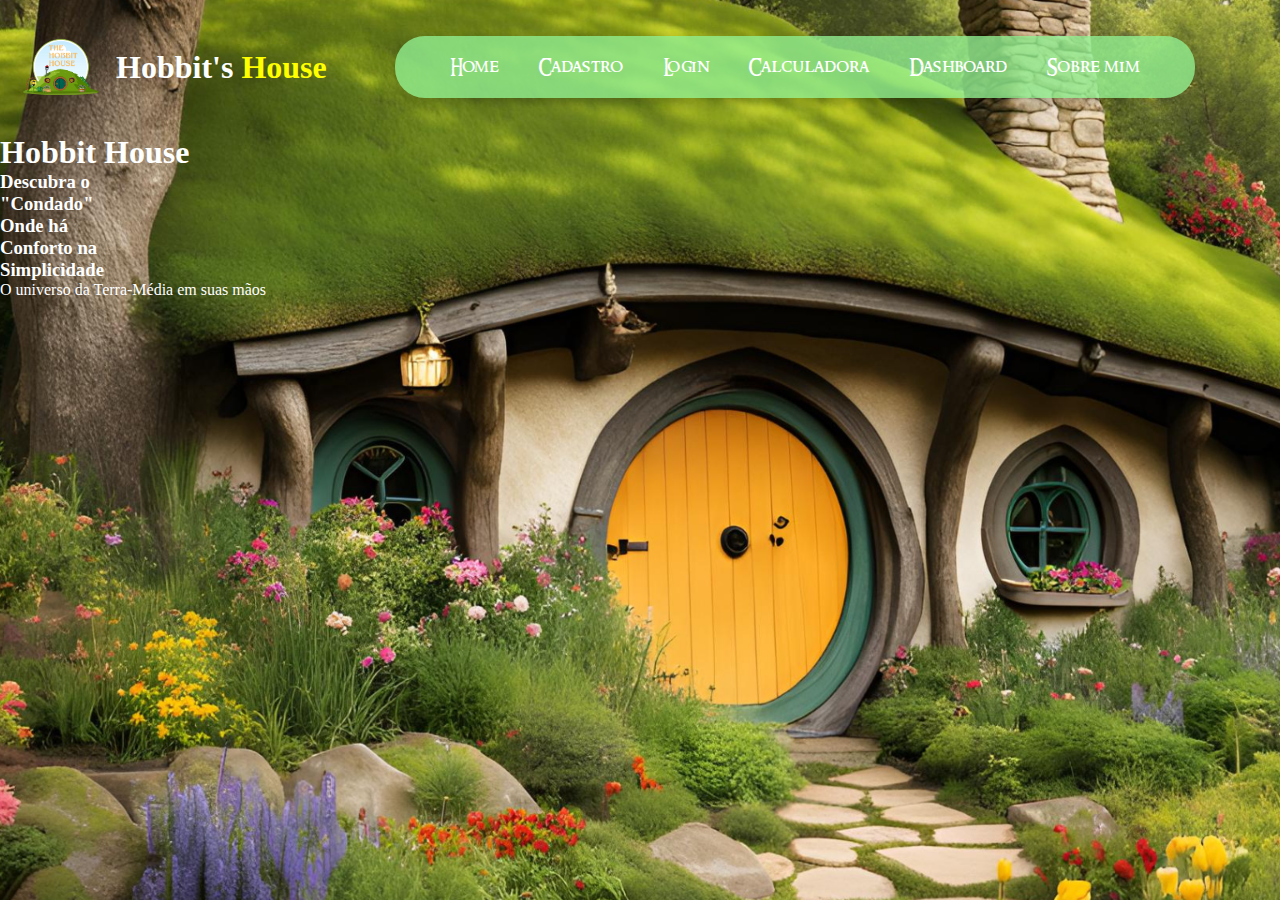
==== Site/Homepage/index.html @ 308a2e96 "Criação pastas-cadastro,calculadora,dashboard,login, sobremim-paginas html interligadas- estrutura b" ====
<!DOCTYPE html>
<html lang="en">

<head>
    <meta charset="UTF-8">
    <meta name="viewport" content="width=device-width, initial-scale=1.0">
    <title>Homepage</title>
    <link rel="stylesheet" href="index.css">
</head>

<body>
    <header>
     
            <div class="logo">
                <img src="imagens/logo.png" alt="Logo Hobbit's House">
                <h2>Hobbit's <span>House</span></h2>
            </div>
            <div class="menu">
                <nav>
                    <ul>
                        <li><a href="index.html">Home</a></li>
                        <li><a href="cadastro.html">Cadastro</a></li>
                        <li><a href="login.html">Login</a></li>
                        <li><a href="calculadora.html">Calculadora</a></li>
                        <li><a href="dashboard.html">Dashboard</a></li>
                        <li><a href="sobremim.html">Sobre mim</a></li>
                    </ul>
                </nav>
            </div>

    </header>
    <div class="container-home">
        <div class="container-texto">
            <h1 id="titulo">Hobbit <span id="tituloAmarelo">House</span></h1>
            <h3 id="subtitulo">Descubra o<br>"Condado"<span id="subtituloAmarelo"></span><br>Onde há<br>Conforto na<br>Simplicidade</h3>
            <p id="slogan">O universo da Terra-Média em suas mãos</p>
        </div>
    </div>
</body>

</html>
---- Site/Homepage/index.css ----
/* Estilos para o layout do header */
*{
    margin:0;
    padding:0;
    box-sizing:border-box;
}
header {
    display: flex;
    justify-content: center;
    align-items: center;
    padding: 16px;
}

body {
    color: white;
    background-image: url('imagens/fundo_home.png');
    background-size: cover; /* Faz a imagem cobrir toda a tela */
    background-position: center; /* Centraliza a imagem */
    background-attachment: fixed; /* Fixa a imagem no fundo ao rolar a página */
    background-repeat: no-repeat; /* Evita a repetição da imagem */
}
/*logo tipo da pagina */
.logo {
    display: flex;
    align-items: center;
    gap: 10px;
}

.logo img {
    width: 90px; /* Aumente para o tamanho desejado */
}

.logo h2 {
    font-size: 32px;
}

.logo h2 span {
    color: yellow;
}

/* Centralize a navbar */

.menu {
    background-color: rgba(144, 238, 144, 0.8); /* Verde folha */
    padding: 20px 40px; /* Ajusta o espaço interno */
    border-radius: 30px; /* Arredonda as bordas */
    display: flex;
    justify-content: center;
    box-shadow: 0px 4px 10px rgba(0, 0, 0, 0.2);
    max-width: 800px;
    margin: 20px auto;
    width: 70%;
}

.menu ul {
    display: flex;
    justify-content: center;
    list-style-type: none;
    gap: 15px; /* Espaçamento entre os links */
    padding: 0;
    margin: 0;
}

nav a {
    font-family: 'Ringbearer', serif;
    color: white;
    text-decoration: none;
    font-size: 18px;
    padding: 8px 12px;
    border-radius: 10px;
    transition: background-color 0.3s;
}

/*fonte do O senhor dos anéis */
@font-face {
    font-family: 'Ringbearer';
    src: url('Fonte-Ringbearer/RINGM___.TTF') format('truetype');
}
.menu a:hover {
    color: #000;
}
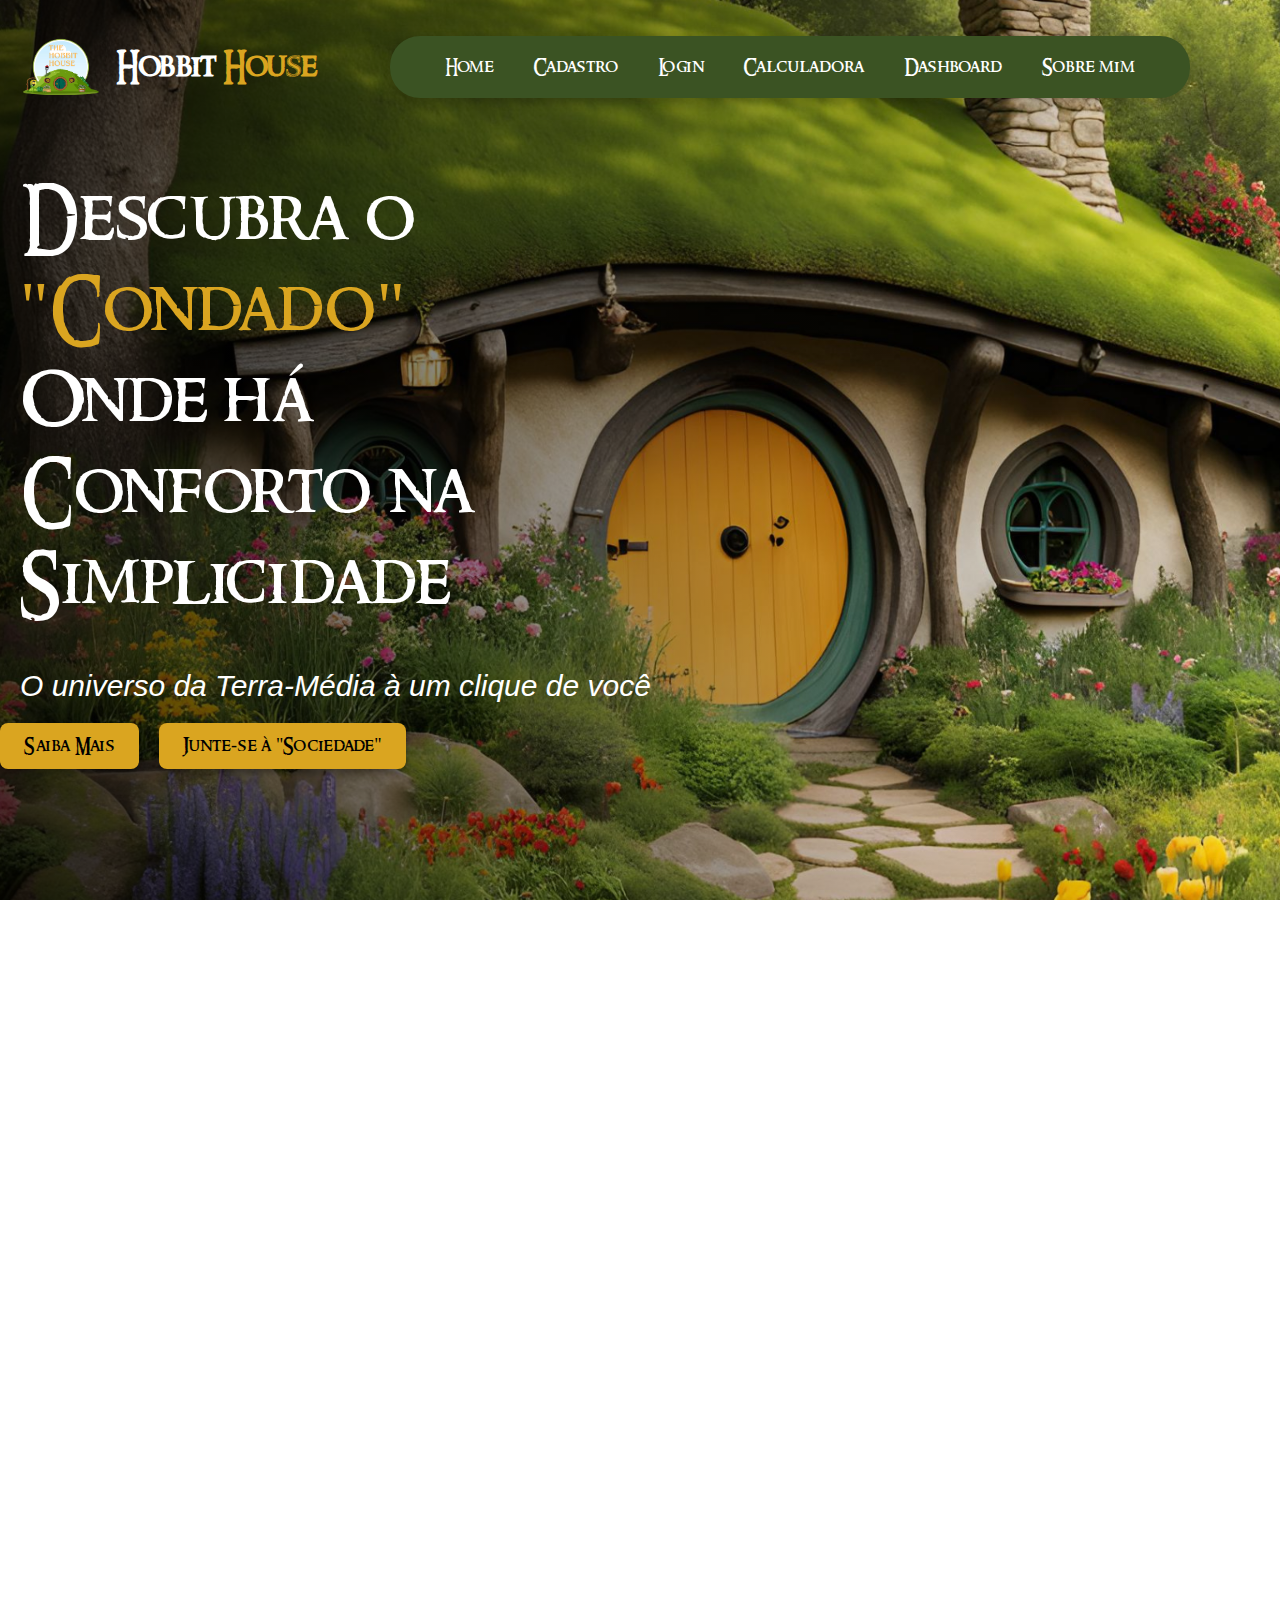
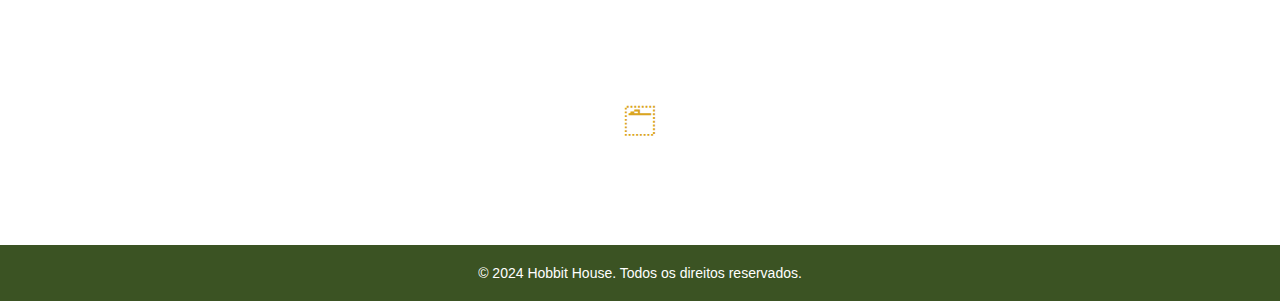
==== commit 5b550b40: "estrutura da pagina home quase finalizada-scroll da pagina aplicada, insersão de 2 botoes - titulo d" ====
--- a/Site/Homepage/index.html
+++ b/Site/Homepage/index.html
@@ -10,32 +10,63 @@
 
 <body>
     <header>
-     
-            <div class="logo">
-                <img src="imagens/logo.png" alt="Logo Hobbit's House">
-                <h2>Hobbit's <span>House</span></h2>
+        <!--logo da pagina-->
+        <div class="logo">
+            <img src="imagens/logo.png" alt="Logo Hobbit's House">
+            <h2>Hobbit <span>House</span></h2>
+        </div>
+        <!-- menu da pagina, a sua nabvar-->
+        <div class="menu">
+            <nav>
+                <ul>
+                    <li><a href="index.html">Home</a></li>
+                    <li><a href="../Cadastro/cadastro.html">Cadastro</a></li>
+                    <li><a href="../Login/login.html">Login</a></li>
+                    <li><a href="../Calculadora/calculadora.html">Calculadora</a></li>
+                    <li><a href="../Dashboard/dashboard.html">Dashboard</a></li>
+                    <li><a href="../Sobre mim/sobremim.html">Sobre mim</a></li>
+                </ul>
+            </nav>
+        </div>
+    </header>
+
+    <!--Secção de titulo da homepage-->
+    <section class="sobre">
+        <div class="container-home">
+            <div id="titulo">
+                <p>Descubra o</p>
+                <p><span class="textoDourado">"Condado"</span></p>
+                <p>Onde há</p>
+                <p>Conforto na</p>
+                <p>Simplicidade</p>
             </div>
-            <div class="menu">
-                <nav>
-                    <ul>
-                        <li><a href="index.html">Home</a></li>
-                        <li><a href="cadastro.html">Cadastro</a></li>
-                        <li><a href="login.html">Login</a></li>
-                        <li><a href="calculadora.html">Calculadora</a></li>
-                        <li><a href="dashboard.html">Dashboard</a></li>
-                        <li><a href="sobremim.html">Sobre mim</a></li>
-                    </ul>
-                </nav>
-            </div>
+            <p id="slogan">O universo da Terra-Média à um clique de você</p>
+        </div>
 
-    </header>
-    <div class="container-home">
-        <div class="container-texto">
-            <h1 id="titulo">Hobbit <span id="tituloAmarelo">House</span></h1>
-            <h3 id="subtitulo">Descubra o<br>"Condado"<span id="subtituloAmarelo"></span><br>Onde há<br>Conforto na<br>Simplicidade</h3>
-            <p id="slogan">O universo da Terra-Média em suas mãos</p>
+        <!--Botões da homepage-->
+        <div class="botoes">
+            <a href="#saibamais" class="botao">Saiba Mais</a>
+            <a href="../Cadastro/cadastro.html" class="botao">Junte-se à "Sociedade"</a>
         </div>
-    </div>
+
+        <div class="scroll-down">&#2193;</div>
+        <div style="height: 110vh;"></div>
+    </section>
+
+
+
+
+    <section id="saibamais">
+        <h2>Bem-vindo ao Condado</h2>
+        <p>Explore a Terra-Média e descubra os encantos de Hobbiton,
+            a simplicidade da vida no campo e a história que molda o destino
+            dos grandes heróis.</p>
+    </section>
+
+
+    <footer>
+        <p> &copy; 2024 Hobbit House. Todos os direitos reservados.</p>
+    </footer>
 </body>
 
-</html>
+</html>--- a/Site/Homepage/index.css
+++ b/Site/Homepage/index.css
@@ -1,10 +1,20 @@
+* {
+    margin: 0;
+    padding: 0;
+    box-sizing: border-box;
+}
 
-/* Estilos para o layout do header */
-*{
-    margin:0;
-    padding:0;
-    box-sizing:border-box;
+body {
+    font-family: Arial, sans-serif;
+    color: white;
+    background-image: linear-gradient(to right, rgba(0, 0, 0, 0.7), rgba(0, 0, 0, 0)), url('imagens/fundo_home.png');
+    background-size: cover;
+    background-position: center;
+    background-attachment: fixed;
+    background-repeat: no-repeat;
 }
+
+/* Header */
 header {
     display: flex;
     justify-content: center;
@@ -12,15 +22,7 @@
     padding: 16px;
 }
 
-body {
-    color: white;
-    background-image: url('imagens/fundo_home.png');
-    background-size: cover; /* Faz a imagem cobrir toda a tela */
-    background-position: center; /* Centraliza a imagem */
-    background-attachment: fixed; /* Fixa a imagem no fundo ao rolar a página */
-    background-repeat: no-repeat; /* Evita a repetição da imagem */
-}
-/*logo tipo da pagina */
+/* Logo */
 .logo {
     display: flex;
     align-items: center;
@@ -28,23 +30,24 @@
 }
 
 .logo img {
-    width: 90px; /* Aumente para o tamanho desejado */
+    width: 90px;
 }
 
 .logo h2 {
+    font-family: 'Ringbearer', serif;
     font-size: 32px;
+    color: white;
 }
 
 .logo h2 span {
-    color: yellow;
+    color: #DAA520;
 }
 
-/* Centralize a navbar */
-
+/* Navbar */
 .menu {
-    background-color: rgba(144, 238, 144, 0.8); /* Verde folha */
-    padding: 20px 40px; /* Ajusta o espaço interno */
-    border-radius: 30px; /* Arredonda as bordas */
+    background-color: #3B5323;
+    padding: 20px 40px;
+    border-radius: 30px;
     display: flex;
     justify-content: center;
     box-shadow: 0px 4px 10px rgba(0, 0, 0, 0.2);
@@ -57,7 +60,7 @@
     display: flex;
     justify-content: center;
     list-style-type: none;
-    gap: 15px; /* Espaçamento entre os links */
+    gap: 15px;
     padding: 0;
     margin: 0;
 }
@@ -72,11 +75,125 @@
     transition: background-color 0.3s;
 }
 
-/*fonte do O senhor dos anéis */
+/* Fonte do O Senhor dos Anéis */
 @font-face {
     font-family: 'Ringbearer';
     src: url('Fonte-Ringbearer/RINGM___.TTF') format('truetype');
 }
+
 .menu a:hover {
+    color: #DAA520;
+}
+
+/* Seção de Título */
+#titulo {
+    font-family: 'Ringbearer', serif;
+    font-size: 70px;
+    line-height: 1.3;
+    color: white;
+    text-align: left;
+    margin: 40px 20px;
+}
+
+.textoDourado {
+    color: #DAA520;
+}
+
+/* Slogan */
+#slogan {
+    text-align: left;
+    font-size: 30px;
+    color: #FFFFFF;
+    margin: 20px 20px;
+    font-style: italic;
+}
+
+/* Botões */
+.botoes {
+    display: flex;
+    gap: 20px;
+    margin-top: 20px;
+    width: fit-content;
+}
+
+.botao {
+    font-family: 'Ringbearer', serif;
+    background-color: #DAA520;
     color: #000;
+    padding: 12px 24px;
+    border-radius: 8px;
+    text-decoration: none;
+    font-size: 18px;
+    transition: background-color 0.3s, transform 0.2s;
+    box-shadow: 0px 4px 6px rgba(0, 0, 0, 0.3);
 }
+
+.botao:hover {
+    background-color: #FFD700;
+    transform: scale(1.05);
+}
+
+/* Seção sobre */
+.sobre {
+    position: relative;
+}
+
+/* Seta de Scroll */
+.scroll-down {
+    font-size: 30px;
+    color: #DAA520;
+    text-align: center;
+    position: absolute;
+    bottom: 20px;
+    left: 50%;
+    transform: translateX(-50%); /* Correção aqui */
+    cursor: pointer;
+    animation: bounce 1.5s infinite;
+}
+
+/* Animação de Bounce */
+@keyframes bounce {
+    0%, 100% {
+        transform: translateY(0) translateX(-50%);
+    }
+    50% {
+        transform: translateY(10px) translateX(-50%);
+    }
+}
+::-webkit-scrollbar {
+    width: 12px;
+}
+
+::-webkit-scrollbar-track {
+    background: rgba(0, 0, 0, 0.3);
+    border-radius: 10px;
+}
+
+::-webkit-scrollbar-thumb {
+    background-color: #DAA520;
+    border-radius: 10px;
+    border: 3px solid rgba(0, 0, 0, 0.3);
+}
+
+.elemento-problematico {
+    display: none;
+}
+/* Seção Saiba Mais */
+#saibaMais {
+    padding: 50px 20px;
+    background-color: rgba(0, 0, 0, 0.6);
+    color: white;
+    text-align: center;
+    margin-top: 40px;
+    border-radius: 15px;
+}
+
+/* Footer */
+footer {
+    background-color: #3B5323;
+    color: white;
+    text-align: center;
+    padding: 20px;
+    font-size: 14px;
+    margin-top: 40px;
+}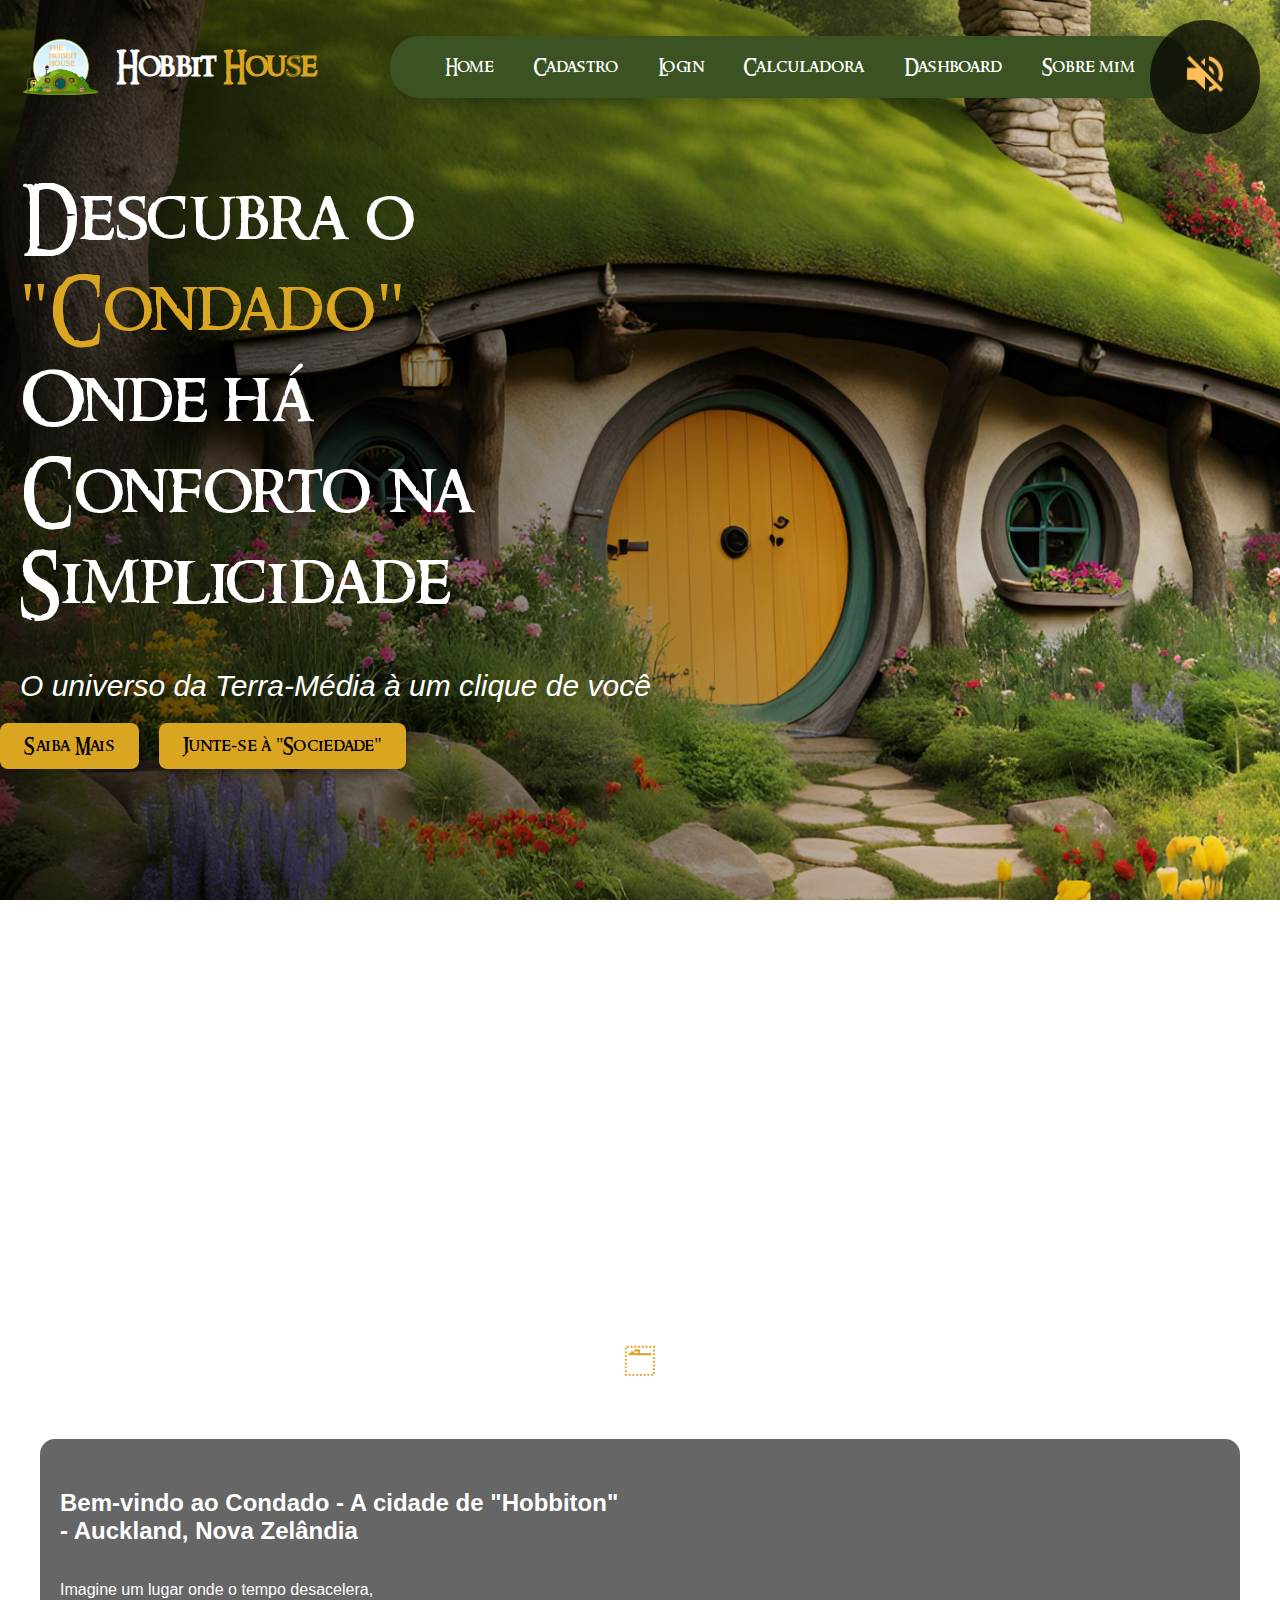
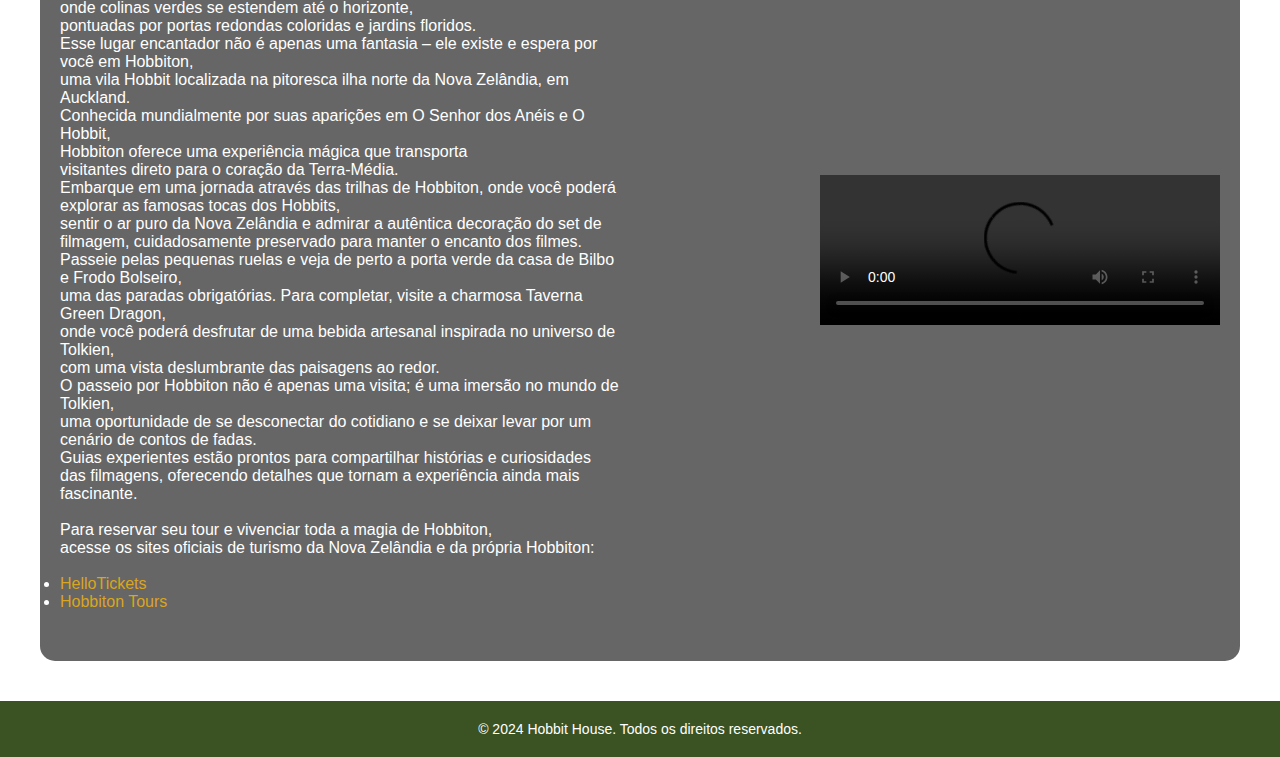
==== commit 3cf21f77: "Finalizaçao da homepage-acrescimo de texo descritivo em SaibaMMais- video em anexo ao lado- inclusao" ====
--- a/Site/Homepage/index.html
+++ b/Site/Homepage/index.html
@@ -30,6 +30,12 @@
         </div>
     </header>
 
+   <div class="sound-icon" onclick="toggleSound()">
+    <img src="imagens/som-on.png" alt="Som Ligado" id="sound-image" width="60" height="60">
+   </div>
+    <audio id="theme-audio" src="audio/Concerning Hobbits (Howard Shore) - Music Video - Lord of the Rings.mp3"
+        loop></audio>
+
     <!--Secção de titulo da homepage-->
     <section class="sobre">
         <div class="container-home">
@@ -45,28 +51,90 @@
 
         <!--Botões da homepage-->
         <div class="botoes">
-            <a href="#saibamais" class="botao">Saiba Mais</a>
+            <a href="#saibaMais" class="botao">Saiba Mais</a>
             <a href="../Cadastro/cadastro.html" class="botao">Junte-se à "Sociedade"</a>
         </div>
 
         <div class="scroll-down">&#2193;</div>
-        <div style="height: 110vh;"></div>
+        <div style="height: 70vh;"></div>
     </section>
 
 
 
 
-    <section id="saibamais">
-        <h2>Bem-vindo ao Condado</h2>
-        <p>Explore a Terra-Média e descubra os encantos de Hobbiton,
-            a simplicidade da vida no campo e a história que molda o destino
-            dos grandes heróis.</p>
+    <section id="saibaMais">
+        <div class="texto-intro">
+            <h2>Bem-vindo ao Condado - A cidade de "Hobbiton" - Auckland, Nova Zelândia</h2><br><br>
+            <p>Imagine um lugar onde o tempo desacelera,<br> onde colinas verdes se estendem até o horizonte,<br>
+                pontuadas por portas redondas coloridas e jardins floridos.<br> Esse lugar encantador não é apenas uma
+                fantasia – ele existe e espera por você em Hobbiton,<br> uma vila Hobbit localizada na pitoresca ilha
+                norte da Nova Zelândia, em Auckland.<br> Conhecida mundialmente por suas aparições em O Senhor dos Anéis
+                e O Hobbit,<br> Hobbiton oferece uma experiência mágica que transporta<br> visitantes direto para o
+                coração da Terra-Média.<br></p>
+            <p>
+                Embarque em uma jornada através das trilhas de Hobbiton, onde você poderá explorar as famosas tocas dos
+                Hobbits,<br> sentir o ar puro da Nova Zelândia e admirar a autêntica decoração do set de filmagem,
+                cuidadosamente preservado para manter o encanto dos filmes.<br> Passeie pelas pequenas ruelas e veja de
+                perto a porta verde da casa de Bilbo e Frodo Bolseiro,<br> uma das paradas obrigatórias. Para completar,
+                visite a charmosa Taverna Green Dragon,<br> onde você poderá desfrutar de uma bebida artesanal inspirada
+                no universo de Tolkien,<br>com uma vista deslumbrante das paisagens ao redor.<br>
+            </p>
+            <p>
+                O passeio por Hobbiton não é apenas uma visita; é uma imersão no mundo de Tolkien,<br> uma oportunidade
+                de se desconectar do cotidiano e se deixar levar por um cenário de contos de fadas.<br> Guias
+                experientes estão prontos para compartilhar histórias e curiosidades das filmagens, oferecendo detalhes
+                que tornam a experiência ainda mais fascinante.<br><br>
+            </p>
+            <p>
+                Para reservar seu tour e vivenciar toda a magia de Hobbiton,<br> acesse os sites oficiais de turismo da
+                Nova Zelândia e da própria Hobbiton:<br>
+            </p><br>
+            <ul>
+                <li><a href=" https://www.hellotickets.com.br/nova-zelandia/auckland/passeios-turisticos-set-filme-hobbiton/sc-189-1216"
+                        target="_blank">HelloTickets</a></li>
+                <li><a href="https://www.hobbitontours.com" target="_blank">Hobbiton Tours</a></li>
+            </ul>
+        </div><br>
+
+        <div class="imagem-intro">
+            <video width="100%" height="auto" controls>
+                <source src="video/video-hobbiton.mp4" type="video/mp4">
+                Um tour pela cidade de Hobbiton.
+            </video>
+        </div>
     </section>
 
 
     <footer>
         <p> &copy; 2024 Hobbit House. Todos os direitos reservados.</p>
     </footer>
+
+    <script>
+        const audio = document.getElementById("theme-audio");
+        const soundImage = document.getElementById("sound-image");
+        let isPlaying = false;
+    
+        function toggleSound() {
+            if (isPlaying) {
+                audio.pause();
+                soundImage.src= "imagens/som-off.png";
+                soundImage.alt = "Som Desligado";
+            } else {
+                audio.play();
+                soundImage.src="imagens/som-on.png";
+                soundImage.alt = "Som Ligado";
+            }
+            isPlaying = !isPlaying; 
+            console.log("Imagem atual: ", soundImage.src); 
+    }
+        
+    
+        window.addEventListener("load", () => {
+            audio.pause();
+            soundImage.src = "imagens/som-off.png"; 
+            soundImage.alt = "Som Desligado";
+        });
+    </script>
 </body>
 
 </html>--- a/Site/Homepage/index.css
+++ b/Site/Homepage/index.css
@@ -1,3 +1,7 @@
+html {
+    scroll-behavior: smooth;
+}
+
 * {
     margin: 0;
     padding: 0;
@@ -65,6 +69,24 @@
     margin: 0;
 }
 
+.sound-icon {
+    position: fixed;
+    top: 20px;
+    right: 20px;
+    cursor: pointer;
+    z-index: 1000;
+    transition: transform 0.2s;
+    background-color: rgba(0, 0, 0, 0.7);
+    border-radius: 50%;
+    padding: 10px;
+}
+.sound-icon img {
+    width: 90px;
+    height: 90px;
+}
+.sound-icon:hover {
+    transform: scale(1.1);
+}
 nav a {
     font-family: 'Ringbearer', serif;
     color: white;
@@ -175,19 +197,45 @@
     border: 3px solid rgba(0, 0, 0, 0.3);
 }
 
-.elemento-problematico {
-    display: none;
-}
+
 /* Seção Saiba Mais */
 #saibaMais {
+    display: flex;
+    align-items: center;
+    gap: 100px;
     padding: 50px 20px;
     background-color: rgba(0, 0, 0, 0.6);
     color: white;
-    text-align: center;
-    margin-top: 40px;
+    margin: 40px;
     border-radius: 15px;
 }
-
+a {
+    color: #DAA520; /* Cor branca, por exemplo */
+    text-decoration: none; /* Remove o sublinhado */
+}
+
+/* Altera a cor dos links quando o usuário passa o mouse */
+a:hover {
+    color: #FFFFFF; /* Cor dourada ao passar o mouse */
+}
+.texto-intro {
+    flex: 1;
+    text-align: left;
+    max-width: 50%;
+}
+.imagem-intro {
+    flex:1;
+    display: flex;
+    justify-content: center;
+    align-items: center;
+    max-width: 400px;
+}
+.imagem-intro img {
+    width: 100%;
+    height: auto;
+    border-radius: 10px;
+    box-shadow: 0px 4px 10px rgba(0, 0, 0, 0.3);
+}
 /* Footer */
 footer {
     background-color: #3B5323;
